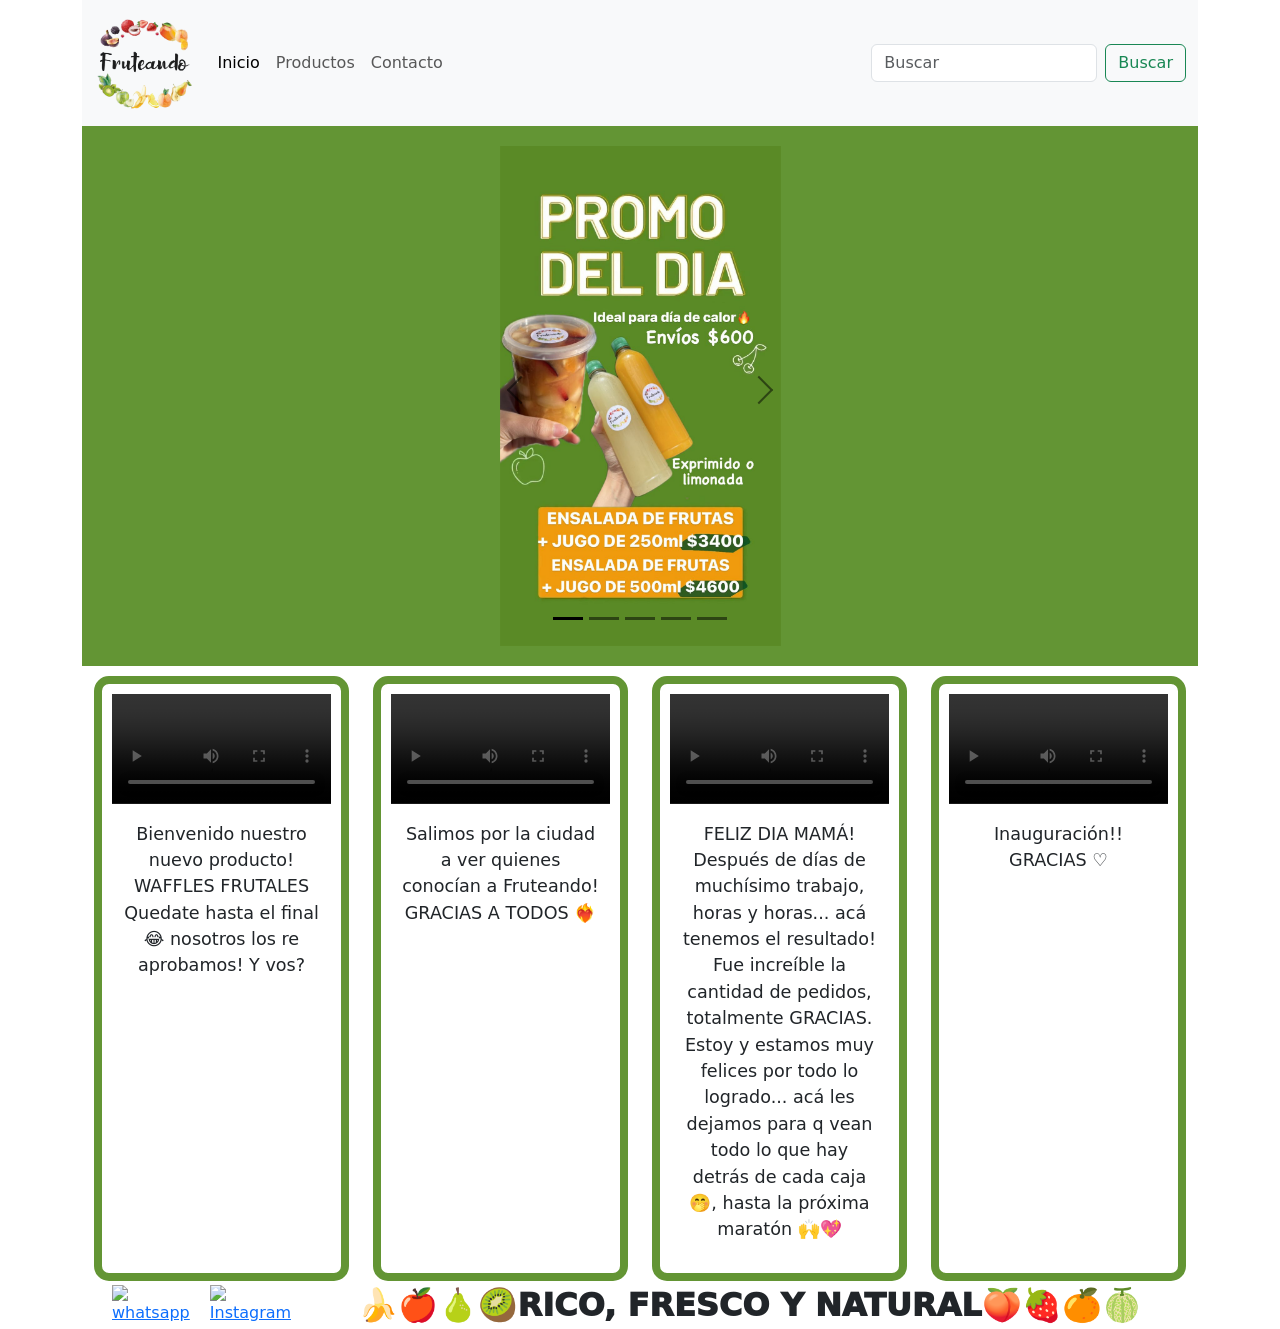
==== index.html @ 4e41fc2d "[M] Primera version - Estilos basicos, archivos html e imagenes" ====
<!doctype html>
<html lang="en">
<head>
  <meta charset="utf-8">
  <meta name="viewport" content="width=device-width, initial-scale=1">
  <link href="https://fonts.googleapis.com/css2?family=Nunito:ital,wght@0,200..1000;1,200..1000&display=swap" rel="stylesheet">
  <title>FRUTEANDO</title>
  <link href="https://cdn.jsdelivr.net/npm/bootstrap@5.3.3/dist/css/bootstrap.min.css" rel="stylesheet" integrity="sha384-QWTKZyjpPEjISv5WaRU9OFeRpok6YctnYmDr5pNlyT2bRjXh0JMhjY6hW+ALEwIH" crossorigin="anonymous">
  <link rel="stylesheet" href="../css/style.css">
</head>
<body>
  <div class="container">
    <header class="header">
      <nav class="navbar navbar-expand-lg bg-body-tertiary">
          <div class="container-fluid">
              <a class="navbar-brand" href="./index.html">
                  <img src="./assets/logo.png" alt="Bootstrap" width="auto" height="100">
              </a>
            <button class="navbar-toggler" type="button" data-bs-toggle="collapse" data-bs-target="#navbarSupportedContent" aria-controls="navbarSupportedContent" aria-expanded="false" aria-label="Toggle navigation">
              <span class="navbar-toggler-icon"></span>
            </button>
            <div class="collapse navbar-collapse" id="navbarSupportedContent">
              <ul class="navbar-nav me-auto mb-2 mb-lg-0">
                <li class="nav-item">
                  <a class="nav-link active" aria-current="page" href="./index.html">Inicio</a>
                </li>
                <li class="nav-item">
                  <a class="nav-link" href="./html/productos.html">Productos</a>
                </li>
                <li class="nav-item">
                  <a class="nav-link" href="./html/contacto.html">Contacto</a>
                </li>
              </ul>
              <form class="d-flex" role="search">
                <input class="form-control me-2" type="search" placeholder="Buscar" aria-label="Buscar">
                <button class="btn btn-outline-success" type="submit">Buscar</button>
              </form>
            </div>
          </div>
        </nav>
  </header>
  <aside>
    <section class="carousel-container">
      <div id="carouselExampleIndicators" class="carousel slide">
          <div class="carousel-indicators">
            <button type="button" data-bs-target="#carouselExampleIndicators" data-bs-slide-to="0" class="active" aria-current="true" aria-label="Slide 1"></button>
            <button type="button" data-bs-target="#carouselExampleIndicators" data-bs-slide-to="1" aria-label="Slide 2"></button>
            <button type="button" data-bs-target="#carouselExampleIndicators" data-bs-slide-to="2" aria-label="Slide 3"></button>
            <button type="button" data-bs-target="#carouselExampleIndicators" data-bs-slide-to="3" aria-label="Slide 4"></button>
            <button type="button" data-bs-target="#carouselExampleIndicators" data-bs-slide-to="4" aria-label="Slide 5"></button>
          </div>
          <div class="carousel-inner">
            <div class="carousel-item active">
              <img src="./assets/promo-1.jpg" class="d-block w-100" alt="promo 1">
            </div>
            <div class="carousel-item">
              <img src="./assets/promo-5.jpg" class="d-block w-100" alt="promo 2">
            </div>
            <div class="carousel-item">
              <img src="./assets/promo-2.jpg" class="d-block w-100" alt="promo 3">
            </div>
            <div class="carousel-item">
              <img src="./assets/promo-3.jpg" class="d-block w-100" alt="promo 4">
            </div>
            <div class="carousel-item">
              <img src="./assets/promo-4.jpg" class="d-block w-100" alt="promo 5">
            </div>
          </div>
          <button class="carousel-control-prev prev" type="button" data-bs-target="#carouselExampleIndicators" data-bs-slide="prev">
            <span class="carousel-control-prev-icon" aria-hidden="true"></span>
            <span class="visually-hidden">Previous</span>
          </button>
          <button class="carousel-control-next next" type="button" data-bs-target="#carouselExampleIndicators" data-bs-slide="next">
            <span class="carousel-control-next-icon" aria-hidden="true"></span>
            <span class="visually-hidden">Next</span>
          </button>
      </div>
  </section>  
  </aside>
  <main >
    <section class="row noticias" >
      <div class="col-lg-3 col-md-6 col-sm-12">
        <article>
          <video class="video" src="./assets/video-1.mp4" controls>
          Tu navegador no soporta la etiqueta de video</video>
          <p class="parrafo-article">Bienvenido nuestro nuevo producto! <br>
          WAFFLES FRUTALES <br>
          Quedate hasta el final 😂 nosotros los re aprobamos! Y vos?</p>
        </article>
      </div>
      <div class="col-lg-3 col-md-6 col-sm-12">
        <article> 
          <video class="video" src="./assets/video-2.mp4" controls>
            Tu navegador no soporta la etiqueta de video</video>
          <p class="parrafo-article">Salimos por la ciudad a ver quienes conocían a Fruteando! <br>
          GRACIAS A TODOS ❤️‍🔥</p>
        </article>
      </div>
      <div class="col-lg-3 col-md-6 col-sm-12">
        <article>
          <video class="video" src="./assets/video-3.mp4" controls>
            Tu navegador no soporta la etiqueta de video</video>
          <p class="parrafo-article">FELIZ DIA MAMÁ! <br>
          Después de días de muchísimo trabajo, horas y horas... acá tenemos el resultado! Fue increíble la cantidad de pedidos, totalmente GRACIAS. <br>
          Estoy y estamos muy felices por todo lo logrado... acá les dejamos para q vean todo lo que hay detrás de cada caja 🤭, hasta la próxima maratón 🙌💖</p>
        </article>
      </div>
      <div class="col-lg-3 col-md-6 col-sm-12">
        <article>
          <video class="video" src="./assets/video-4.mp4" controls>
          Tu navegador no soporta la etiqueta de video</video>
          <p class="parrafo-article">Inauguración!! <br>
          GRACIAS ♡ </p>
        </article>
      </div>
    </section>
  </main>
  <footer>
    <div class="redes">
      <a href="https://api.whatsapp.com/message/DX2YOBP3F5WQN1?autoload=1&app_absent=0"><img src="./assets/whatsapp.svg" alt="whatsapp"></a>
      <a href="https://www.instagram.com/fruteando_/"><img src="./assets/instagram.svg" alt="Instagram"></a>
    </div>
    <div class="eslogan">
      <p>🍌🍎🍐🥝RICO, FRESCO Y NATURAL🍑🍓🍊🍈</p>
    </div>
  </footer>
  </div> 
<script src="https://cdn.jsdelivr.net/npm/@popperjs/core@2.11.8/dist/umd/popper.min.js" integrity="sha384-I7E8VVD/ismYTF4hNIPjVp/Zjvgyol6VFvRkX/vR+Vc4jQkC+hVqc2pM8ODewa9r" crossorigin="anonymous"></script>
<script src="https://cdn.jsdelivr.net/npm/bootstrap@5.3.3/dist/js/bootstrap.min.js" integrity="sha384-0pUGZvbkm6XF6gxjEnlmuGrJXVbNuzT9qBBavbLwCsOGabYfZo0T0to5eqruptLy" crossorigin="anonymous"></script>
</body>
</html>
---- css/style.css ----
.header{
  position: sticky;
  top: 0;
  z-index: 1}
aside{
    display: flex;
    justify-content: center;
    background-color: #639534;
    padding: 20px;}
.carousel-container{
    display: flex;
    justify-content: center;
    max-height: 500px;
    max-width: 281px;
    z-index: 0}
/*info extraida de chat GPT*/
.carousel-control-prev-icon,
    .carousel-control-next-icon {
      background-image: none;}
    .carousel-control-prev-icon::after,
    .carousel-control-next-icon::after {
      content: '';
      display: inline-block;
      width: 20px;
      height: 20px;
      border-top: 2px solid black;
      border-right: 2px solid black;}
    .carousel-control-prev-icon::after {
      transform: rotate(-135deg);}
    .carousel-control-next-icon::after {
      transform: rotate(45deg);}
    .carousel-indicators [data-bs-target] {
      background-color: black;}
    .carousel-indicators .active {
      background-color: black;}
/*fin info*/
.d-block{height: 500px;
width: auto;}
.noticias {
    display: flex;
    flex-direction: row;
    justify-content: center;
    margin-left: 0px;
    margin-right: 0px;}
.noticias article{
    height: 100%;
    margin-top: 10px;
    padding: 10px;
    border: solid 8px #639534;
    border-radius: 15px;}
.parrafo-article{
    display: flex;
    justify-content: center;
    text-align: center;
    padding: 10px;
    font-size: 1.1rem;}
.video{
  width: 100%;}
.redes{
  display: flex;
  flex-direction: row;
  align-items: center;
  margin: 0px 0px 0px 20px;}
.redes img{
  width: 35px;
  height: auto;
  margin: 0px 10px;}
footer{
  display: flex;
  flex-direction: row;
  margin-top: 10px;}
.eslogan{
  display: flex;
  justify-content: center;
  align-items: center;
  width: 100%;
  font-size: 2em;
  font-weight: 1000; }
.row article img{width: 50%;
height: auto;
margin: 0px 10px;}
.producto{
  display: flex;
  flex-direction: row;
  align-items: center;
  margin: 10px 0px;}
.parrafo-producto{
  margin: 10px;
  display: flex;
  justify-content: center;
  text-align: center;
  width: 50%;
  border: solid 4px #ffffff;
  border-radius: 15px;
  color: #ffffff;}
p{
  margin: 0px;}
.main-productos{
  background-color: #639534;}
.contacto form label{
  display: block;
  margin: 10px 0px;}
contacto form div p{
  margin: 10px 0px;}
.contacto form input{
  width: 100%;
  max-width: 500px;}
.contacto form textarea{
  display: block;
  margin: 10px 0px;
  width: 100%;
  max-width: 500px;
  height: 7rem;}
.enviar-mensaje{
  padding: 10px 20px;
  font-size: 16px;
  color: #198754; 
  border: 2px solid #198754; 
  background-color: #ffffff; 
  border-radius: 5px; }
.mapa{
  width: 100%;
  height: 400px;}
.enviar-mensaje:hover {
  background-color: #198754; 
  color: #ffffff;}
.horarios{
  margin-top: 47px;}
h4{
  margin:10px 0px;}
.main-contacto{
  margin: 30px 0px;}
.titulo{
  font-size: 2rem;
  font-weight: 500;}
@media (max-width: 576px) {
  .eslogan p {
    font-size: 1rem;}}
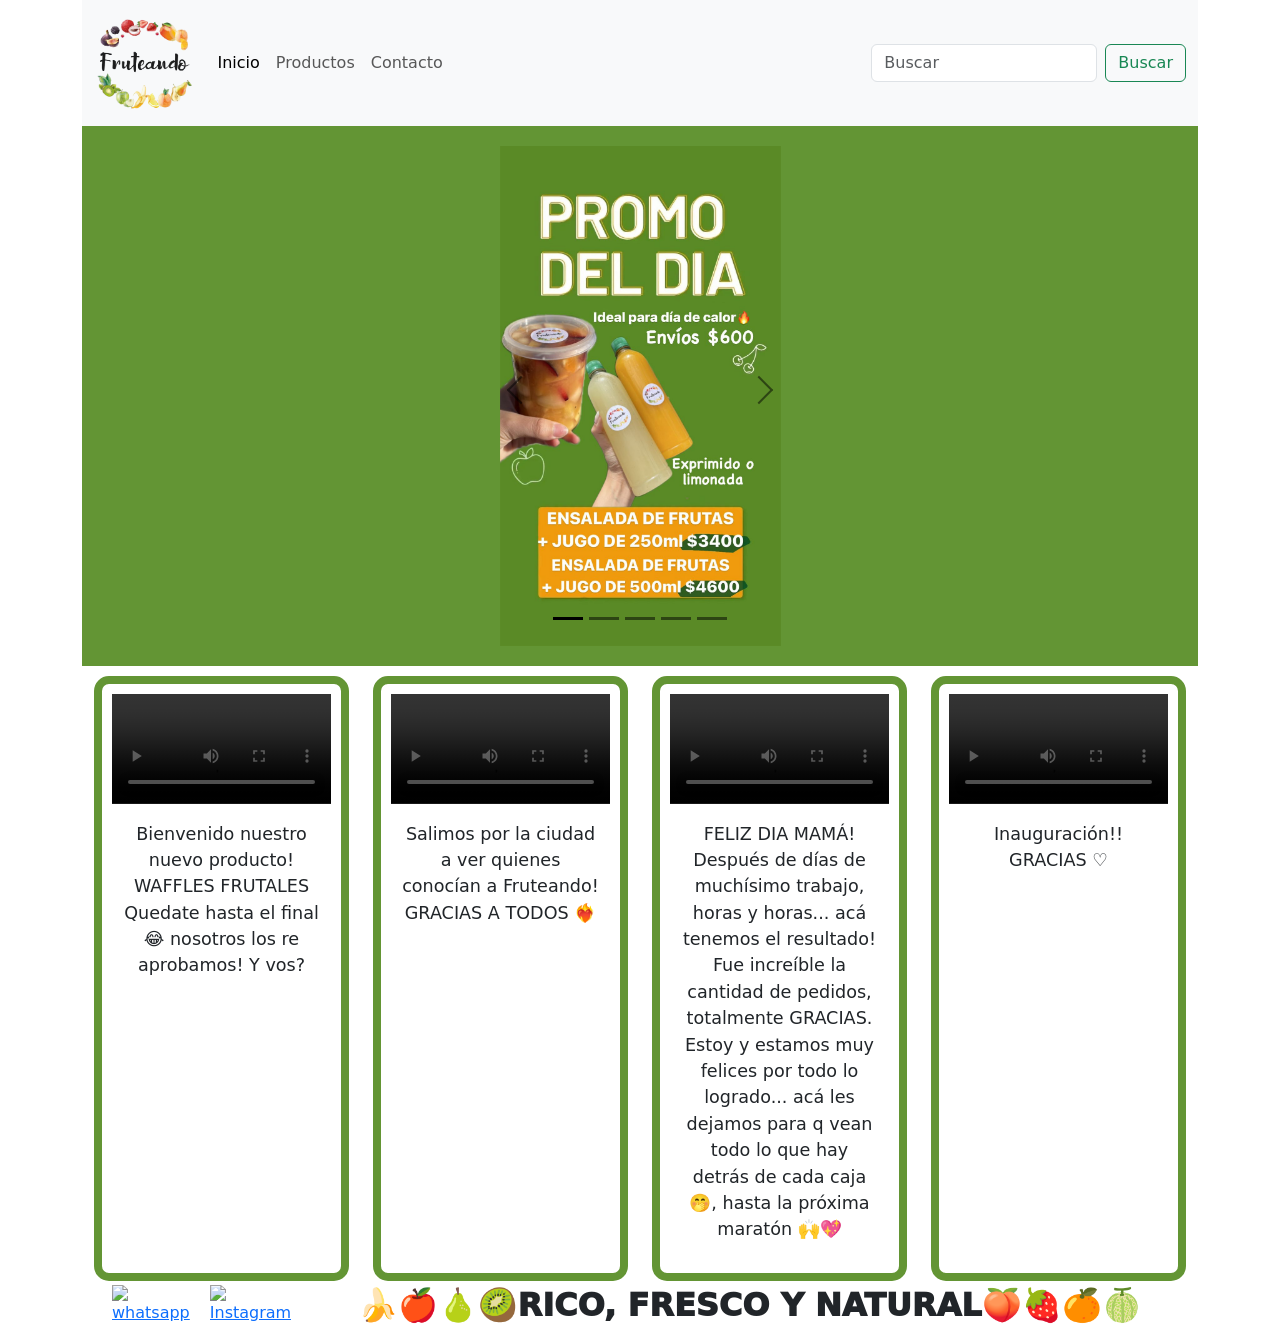
==== commit abe6a87d: "[M] correccion de error en rutas" ====
--- a/index.html
+++ b/index.html
@@ -6,7 +6,7 @@
   <link href="https://fonts.googleapis.com/css2?family=Nunito:ital,wght@0,200..1000;1,200..1000&display=swap" rel="stylesheet">
   <title>FRUTEANDO</title>
   <link href="https://cdn.jsdelivr.net/npm/bootstrap@5.3.3/dist/css/bootstrap.min.css" rel="stylesheet" integrity="sha384-QWTKZyjpPEjISv5WaRU9OFeRpok6YctnYmDr5pNlyT2bRjXh0JMhjY6hW+ALEwIH" crossorigin="anonymous">
-  <link rel="stylesheet" href="../css/style.css">
+  <link rel="stylesheet" href="css/style.css">
 </head>
 <body>
   <div class="container">
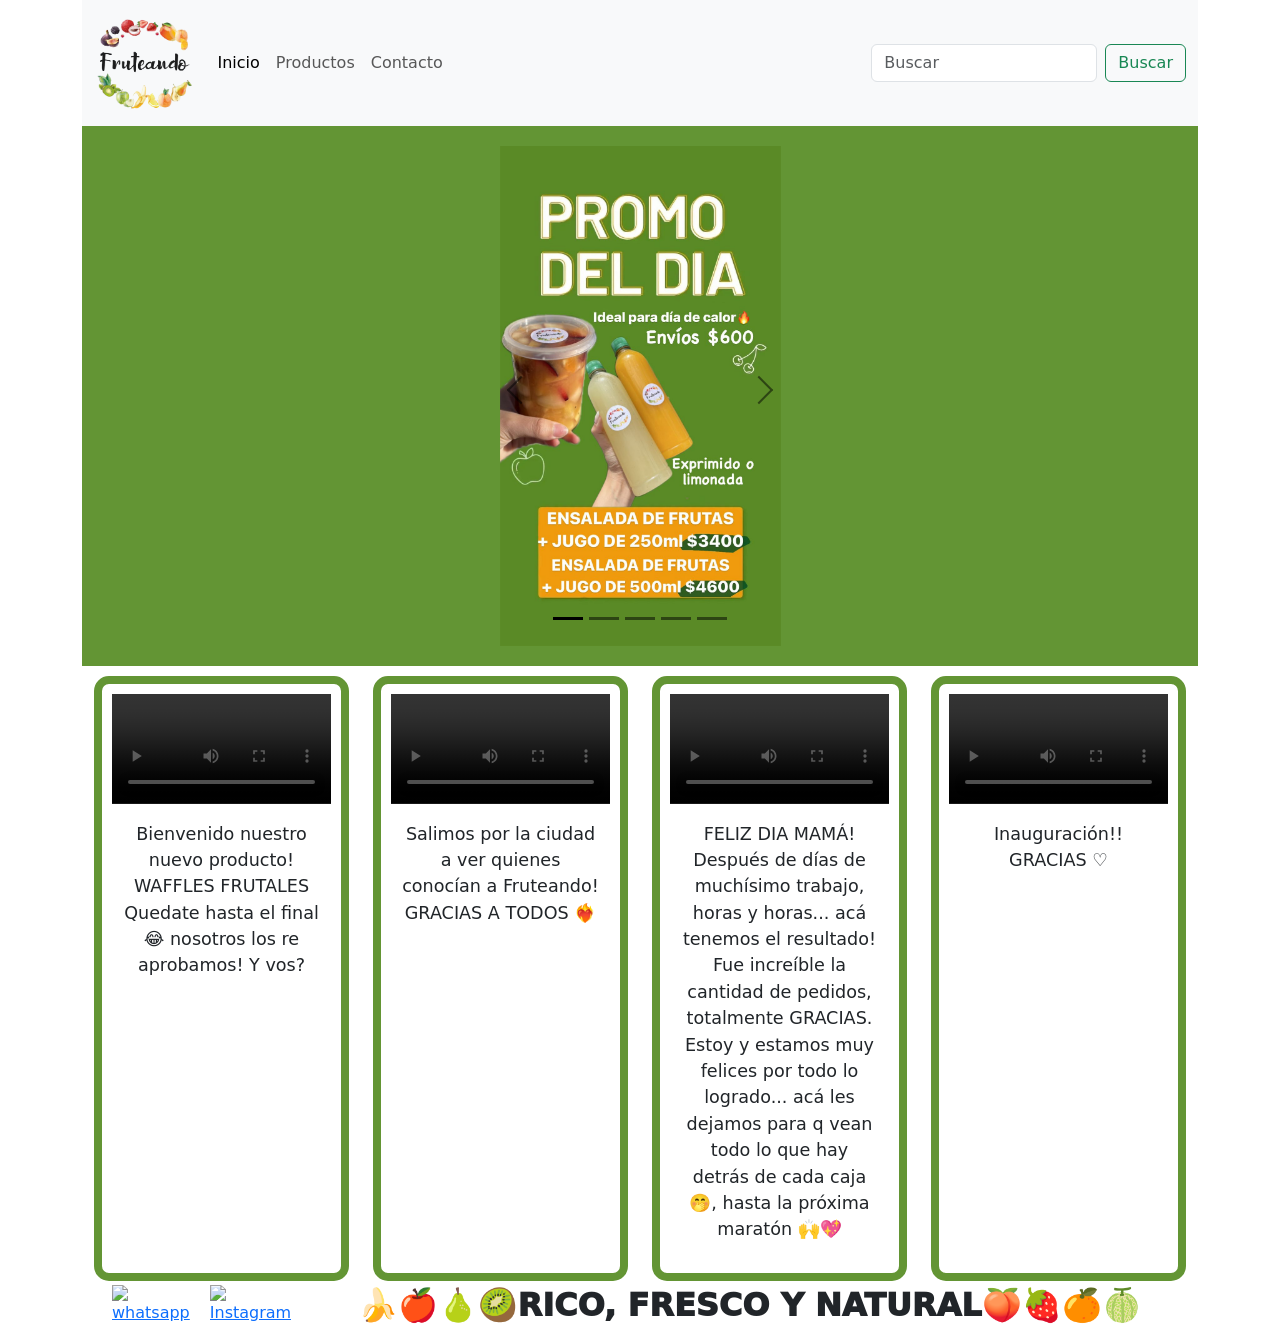
==== commit e619649c: "[M] agregado javascript en productos y acomodo del index" ====
--- a/index.html
+++ b/index.html
@@ -125,7 +125,7 @@
     </div>
   </footer>
   </div> 
-<script src="https://cdn.jsdelivr.net/npm/@popperjs/core@2.11.8/dist/umd/popper.min.js" integrity="sha384-I7E8VVD/ismYTF4hNIPjVp/Zjvgyol6VFvRkX/vR+Vc4jQkC+hVqc2pM8ODewa9r" crossorigin="anonymous"></script>
-<script src="https://cdn.jsdelivr.net/npm/bootstrap@5.3.3/dist/js/bootstrap.min.js" integrity="sha384-0pUGZvbkm6XF6gxjEnlmuGrJXVbNuzT9qBBavbLwCsOGabYfZo0T0to5eqruptLy" crossorigin="anonymous"></script>
+  <script src="https://cdn.jsdelivr.net/npm/@popperjs/core@2.11.8/dist/umd/popper.min.js" integrity="sha384-I7E8VVD/ismYTF4hNIPjVp/Zjvgyol6VFvRkX/vR+Vc4jQkC+hVqc2pM8ODewa9r" crossorigin="anonymous"></script>
+  <script src="https://cdn.jsdelivr.net/npm/bootstrap@5.3.3/dist/js/bootstrap.min.js" integrity="sha384-0pUGZvbkm6XF6gxjEnlmuGrJXVbNuzT9qBBavbLwCsOGabYfZo0T0to5eqruptLy" crossorigin="anonymous"></script>
 </body>
 </html>
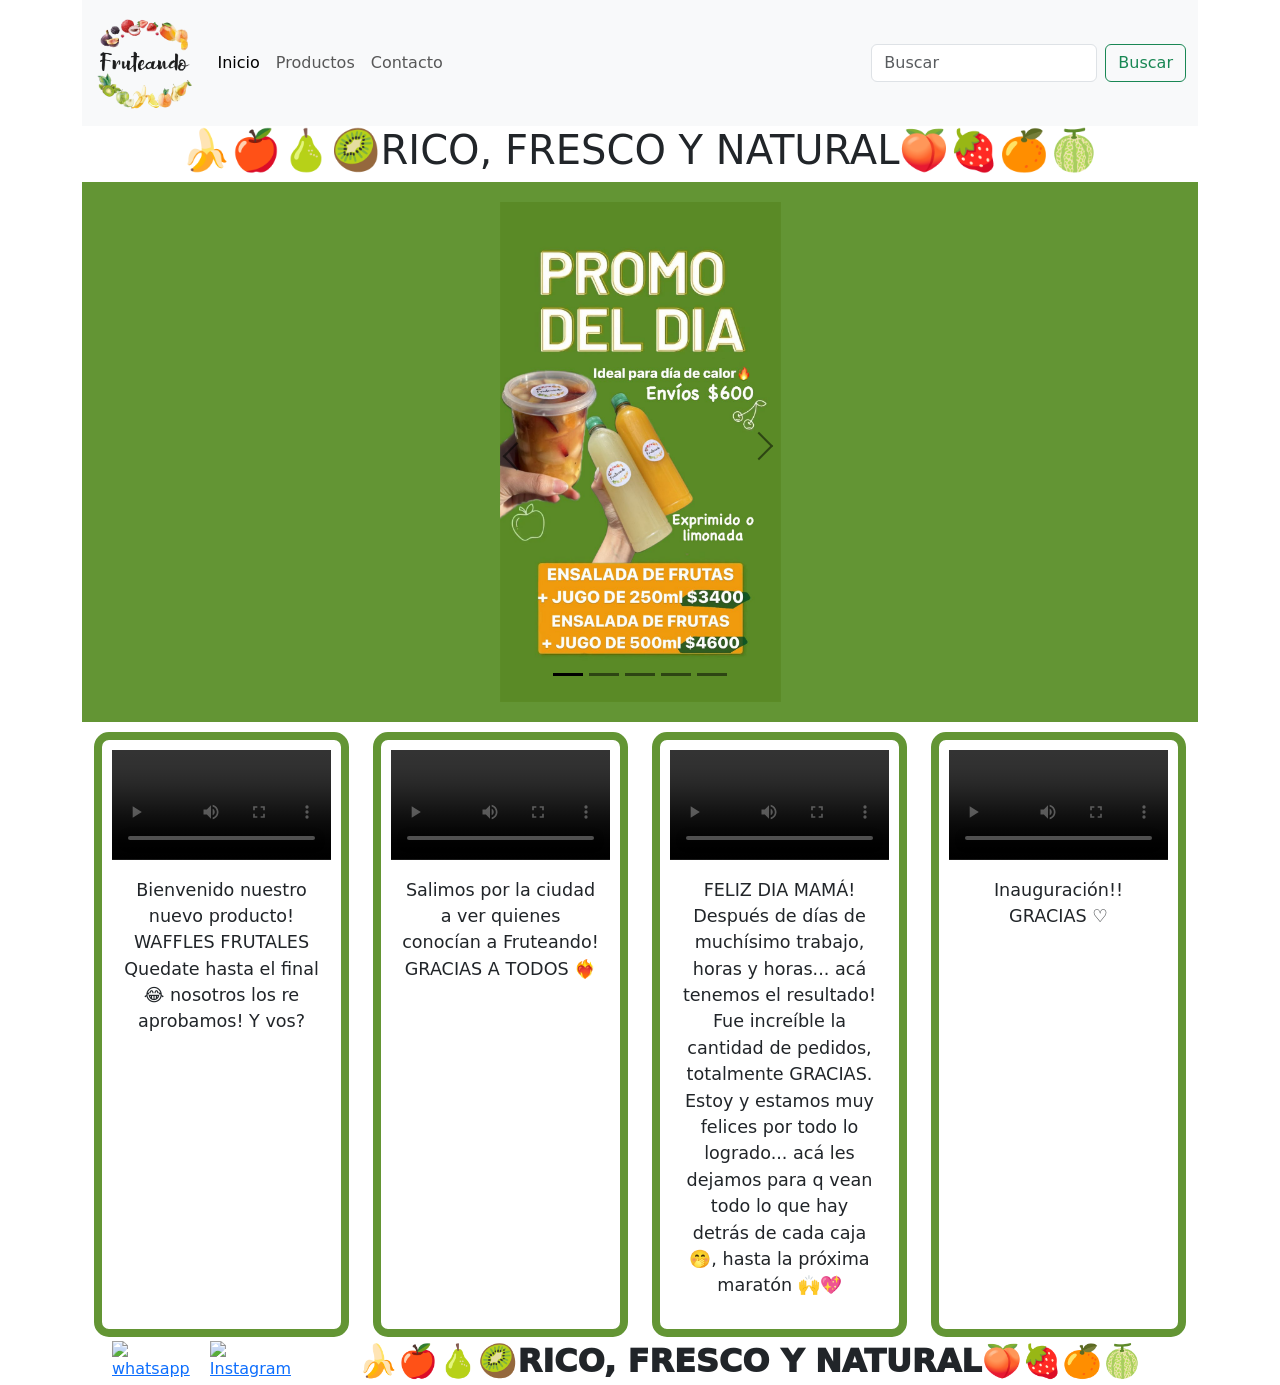
==== commit 39480299: "[M] Añadido de sass y animaciones" ====
--- a/index.html
+++ b/index.html
@@ -6,7 +6,7 @@
   <link href="https://fonts.googleapis.com/css2?family=Nunito:ital,wght@0,200..1000;1,200..1000&display=swap" rel="stylesheet">
   <title>FRUTEANDO</title>
   <link href="https://cdn.jsdelivr.net/npm/bootstrap@5.3.3/dist/css/bootstrap.min.css" rel="stylesheet" integrity="sha384-QWTKZyjpPEjISv5WaRU9OFeRpok6YctnYmDr5pNlyT2bRjXh0JMhjY6hW+ALEwIH" crossorigin="anonymous">
-  <link rel="stylesheet" href="css/style.css">
+  <link rel="stylesheet" href="./css/main.css">
 </head>
 <body>
   <div class="container">
@@ -38,11 +38,14 @@
             </div>
           </div>
         </nav>
-  </header>
-  <aside>
+        <div class="titulo-principal">
+          <h1>🍌🍎🍐🥝RICO, FRESCO Y NATURAL🍑🍓🍊🍈</h1>
+        </div>
+    </header>
+    <aside>
     <section class="carousel-container">
       <div id="carouselExampleIndicators" class="carousel slide">
-          <div class="carousel-indicators">
+          <div class="carousel-indicators marcadores">
             <button type="button" data-bs-target="#carouselExampleIndicators" data-bs-slide-to="0" class="active" aria-current="true" aria-label="Slide 1"></button>
             <button type="button" data-bs-target="#carouselExampleIndicators" data-bs-slide-to="1" aria-label="Slide 2"></button>
             <button type="button" data-bs-target="#carouselExampleIndicators" data-bs-slide-to="2" aria-label="Slide 3"></button>
@@ -67,11 +70,11 @@
             </div>
           </div>
           <button class="carousel-control-prev prev" type="button" data-bs-target="#carouselExampleIndicators" data-bs-slide="prev">
-            <span class="carousel-control-prev-icon" aria-hidden="true"></span>
+            <span class="carousel-control-prev-icon flecha-prev" aria-hidden="true"></span>
             <span class="visually-hidden">Previous</span>
           </button>
           <button class="carousel-control-next next" type="button" data-bs-target="#carouselExampleIndicators" data-bs-slide="next">
-            <span class="carousel-control-next-icon" aria-hidden="true"></span>
+            <span class="carousel-control-next-icon flecha-next" aria-hidden="true"></span>
             <span class="visually-hidden">Next</span>
           </button>
       </div>
--- a/css/main.css
+++ b/css/main.css
@@ -0,0 +1,226 @@
+@keyframes backgroundOscillation {
+  0% {
+    background-color: #639534;
+  }
+  33% {
+    background-color: #f29d0f;
+  }
+  66% {
+    background-color: #cbb623;
+  }
+  100% {
+    background-color: #639534;
+  }
+}
+.header {
+  position: sticky;
+  top: 0;
+  z-index: 1;
+}
+
+.titulo-principal {
+  display: flex;
+  justify-content: center;
+  align-items: center;
+  width: 100%;
+  font-size: 2em;
+  font-weight: 1000;
+  animation: backgroundOscillation 1s infinite;
+}
+
+aside {
+  display: flex;
+  justify-content: center;
+  background-color: #639534;
+  padding: 20px;
+}
+
+.carousel-container {
+  display: flex;
+  justify-content: center;
+  max-height: 500px;
+  max-width: 281px;
+  z-index: 0;
+}
+
+.flecha-prev, .flecha-next {
+  background-image: none;
+}
+.flecha-prev::after, .flecha-next::after {
+  content: "";
+  display: inline-block;
+  width: 20px;
+  height: 20px;
+  border-top: 2px solid black;
+  border-right: 2px solid black;
+}
+
+.flecha-prev {
+  transform: rotate(-135deg);
+}
+
+.flecha-next::after {
+  transform: rotate(45deg);
+}
+
+.marcadores [data-bs-target] {
+  background-color: black;
+}
+
+.marcadores .active {
+  background-color: black;
+}
+
+.d-block {
+  width: auto;
+  height: 500px;
+}
+
+.noticias {
+  display: flex;
+  justify-content: center;
+  flex-direction: row;
+  margin-left: 0px;
+  margin-right: 0px;
+}
+
+.noticias article {
+  height: 100%;
+  margin-top: 10px;
+  padding: 10px;
+  border: solid 8px #639534;
+  border-radius: 15px;
+}
+
+.parrafo-article {
+  display: flex;
+  justify-content: center;
+  text-align: center;
+  padding: 10px;
+  font-size: 1.1rem;
+}
+
+.video {
+  width: 100%;
+}
+
+.row article img {
+  width: 50%;
+  height: auto;
+  margin: 0px 10px;
+}
+
+.producto {
+  display: flex;
+  align-items: center;
+  flex-direction: row;
+  margin: 10px 0px;
+}
+
+.parrafo-producto {
+  display: flex;
+  justify-content: center;
+  margin: 10px;
+  text-align: center;
+  width: 50%;
+  border: solid 4px #ffffff;
+  border-radius: 15px;
+  color: #ffffff;
+}
+
+p {
+  margin: 0px;
+}
+
+.main-productos {
+  background-color: #639534;
+}
+
+.contacto form label {
+  display: block;
+  margin: 10px 0px;
+}
+.contacto form div p {
+  margin: 10px 0px;
+}
+.contacto form input {
+  width: 100%;
+  max-width: 500px;
+}
+.contacto form textarea {
+  display: block;
+  margin: 10px 0px;
+  width: 100%;
+  height: 7rem;
+  max-width: 500px;
+}
+
+.enviar-mensaje {
+  padding: 10px 20px;
+  font-size: 16px;
+  color: #198754;
+  border: solid 2px #198754;
+  border-radius: 5px;
+  background-color: #ffffff;
+}
+.enviar-mensaje:hover {
+  background-color: #198754;
+  color: #ffffff;
+}
+
+.mapa {
+  width: 100%;
+  height: 400px;
+}
+
+.horarios {
+  margin-top: 47px;
+}
+
+h4 {
+  margin: 10px 0px;
+}
+
+.main-contacto {
+  margin: 30px 0px;
+}
+
+.titulo {
+  font-size: 2rem;
+  font-weight: 500;
+}
+
+footer {
+  display: flex;
+  flex-direction: row;
+  margin-top: 10px;
+}
+
+.redes {
+  display: flex;
+  align-items: center;
+  flex-direction: row;
+  margin: 0px 0px 0px 20px;
+}
+.redes img {
+  width: 35px;
+  height: auto;
+  margin: 0px 10px;
+}
+
+.eslogan {
+  display: flex;
+  justify-content: center;
+  align-items: center;
+  width: 100%;
+  font-size: 2em;
+  font-weight: 1000;
+}
+
+@media (max-width: 576px) {
+  .eslogan p {
+    font-size: 1rem;
+  }
+}
+
+/*# sourceMappingURL=main.css.map */
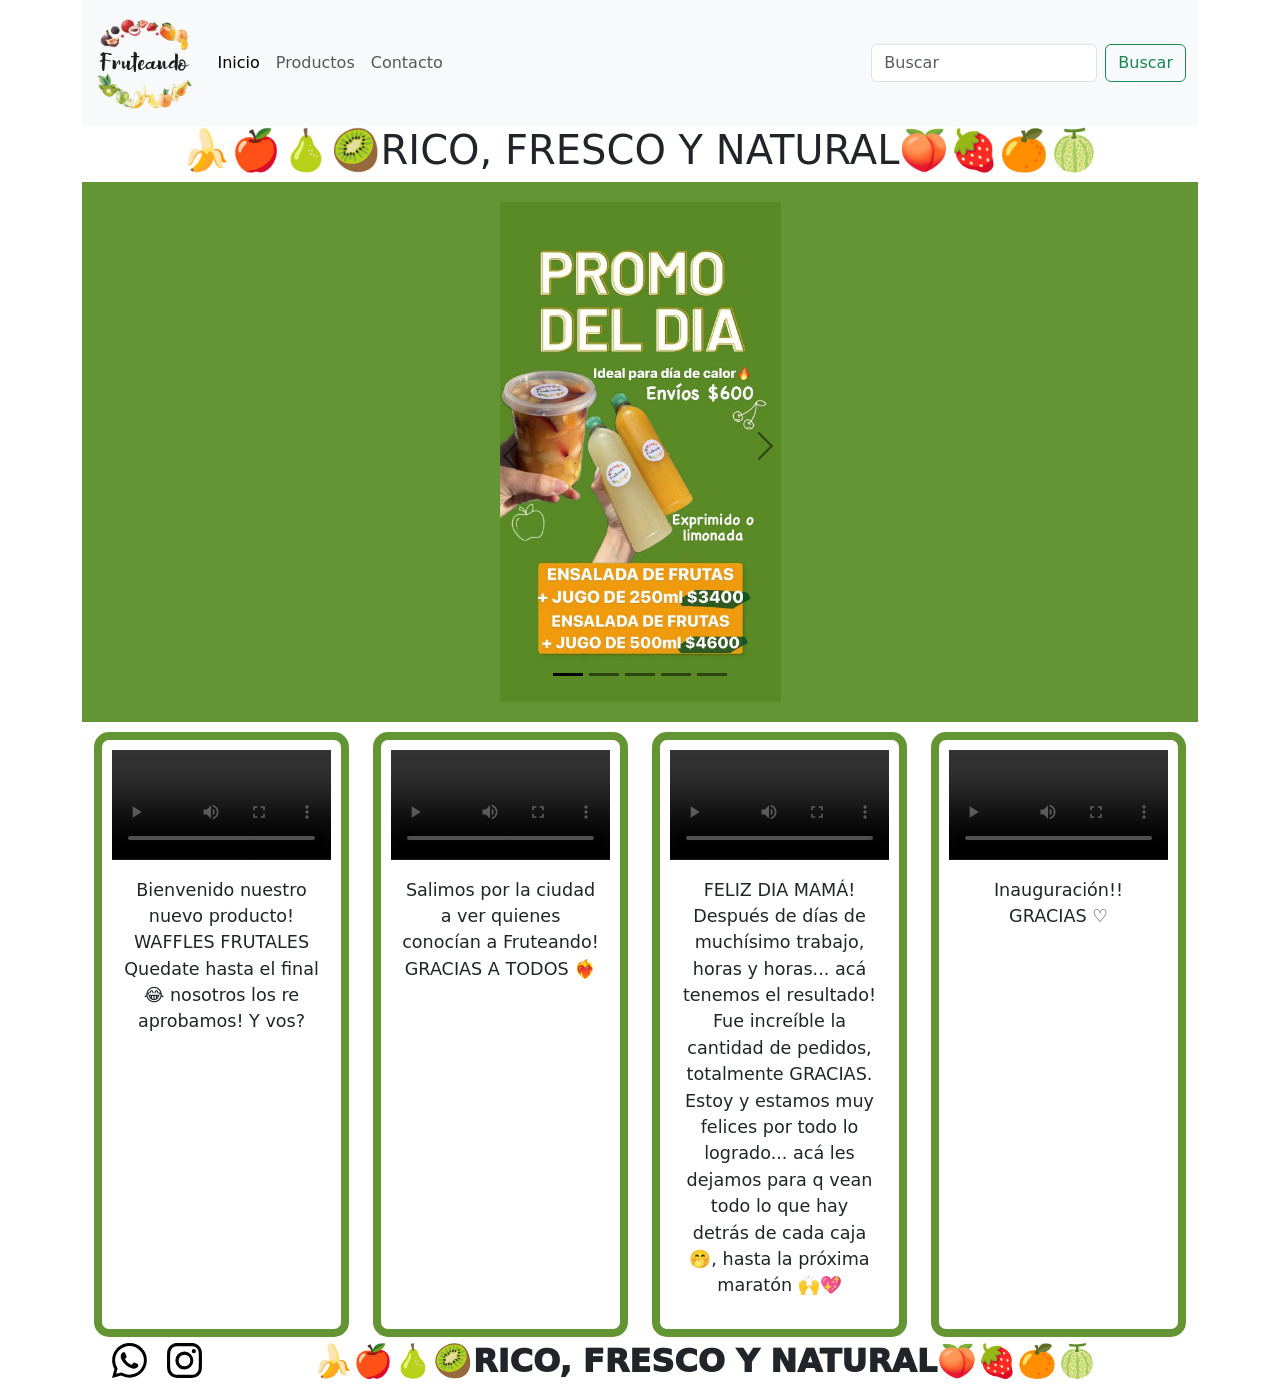
==== commit 8804e9f4: "[M] Añadido de metas y detalles para mejorar SEO" ====
--- a/index.html
+++ b/index.html
@@ -3,7 +3,9 @@
 <head>
   <meta charset="utf-8">
   <meta name="viewport" content="width=device-width, initial-scale=1">
-  <link href="https://fonts.googleapis.com/css2?family=Nunito:ital,wght@0,200..1000;1,200..1000&display=swap" rel="stylesheet">
+  <meta name="description" content="Pagina de un emprendimiento de comida a base de frutas frescas, ricas y naturales, pueden ser postres budines o panckes como los principales productos">
+  <meta name="keywords" content="Frutas, fresco, frutilla, frutal cream, budin, pancakes, frutal">
+  <link rel="preload" href="https://fonts.googleapis.com/css2?family=Nunito:ital,wght@0,200..1000;1,200..1000&display=swap" rel="stylesheet">
   <title>FRUTEANDO</title>
   <link href="https://cdn.jsdelivr.net/npm/bootstrap@5.3.3/dist/css/bootstrap.min.css" rel="stylesheet" integrity="sha384-QWTKZyjpPEjISv5WaRU9OFeRpok6YctnYmDr5pNlyT2bRjXh0JMhjY6hW+ALEwIH" crossorigin="anonymous">
   <link rel="stylesheet" href="./css/main.css">
@@ -14,7 +16,7 @@
       <nav class="navbar navbar-expand-lg bg-body-tertiary">
           <div class="container-fluid">
               <a class="navbar-brand" href="./index.html">
-                  <img src="./assets/logo.png" alt="Bootstrap" width="auto" height="100">
+                  <img src="./assets/logo.png" alt="Logo" width="auto" height="100">
               </a>
             <button class="navbar-toggler" type="button" data-bs-toggle="collapse" data-bs-target="#navbarSupportedContent" aria-controls="navbarSupportedContent" aria-expanded="false" aria-label="Toggle navigation">
               <span class="navbar-toggler-icon"></span>
@@ -57,16 +59,16 @@
               <img src="./assets/promo-1.jpg" class="d-block w-100" alt="promo 1">
             </div>
             <div class="carousel-item">
-              <img src="./assets/promo-5.jpg" class="d-block w-100" alt="promo 2">
+              <img src="./assets/promo-5.jpg" class="d-block w-100" alt="promo 2" loading="lazy">
             </div>
             <div class="carousel-item">
-              <img src="./assets/promo-2.jpg" class="d-block w-100" alt="promo 3">
+              <img src="./assets/promo-2.jpg" class="d-block w-100" alt="promo 3" loading="lazy">
             </div>
             <div class="carousel-item">
-              <img src="./assets/promo-3.jpg" class="d-block w-100" alt="promo 4">
+              <img src="./assets/promo-3.jpg" class="d-block w-100" alt="promo 4" loading="lazy">
             </div>
             <div class="carousel-item">
-              <img src="./assets/promo-4.jpg" class="d-block w-100" alt="promo 5">
+              <img src="./assets/promo-4.jpg" class="d-block w-100" alt="promo 5" loading="lazy">
             </div>
           </div>
           <button class="carousel-control-prev prev" type="button" data-bs-target="#carouselExampleIndicators" data-bs-slide="prev">
